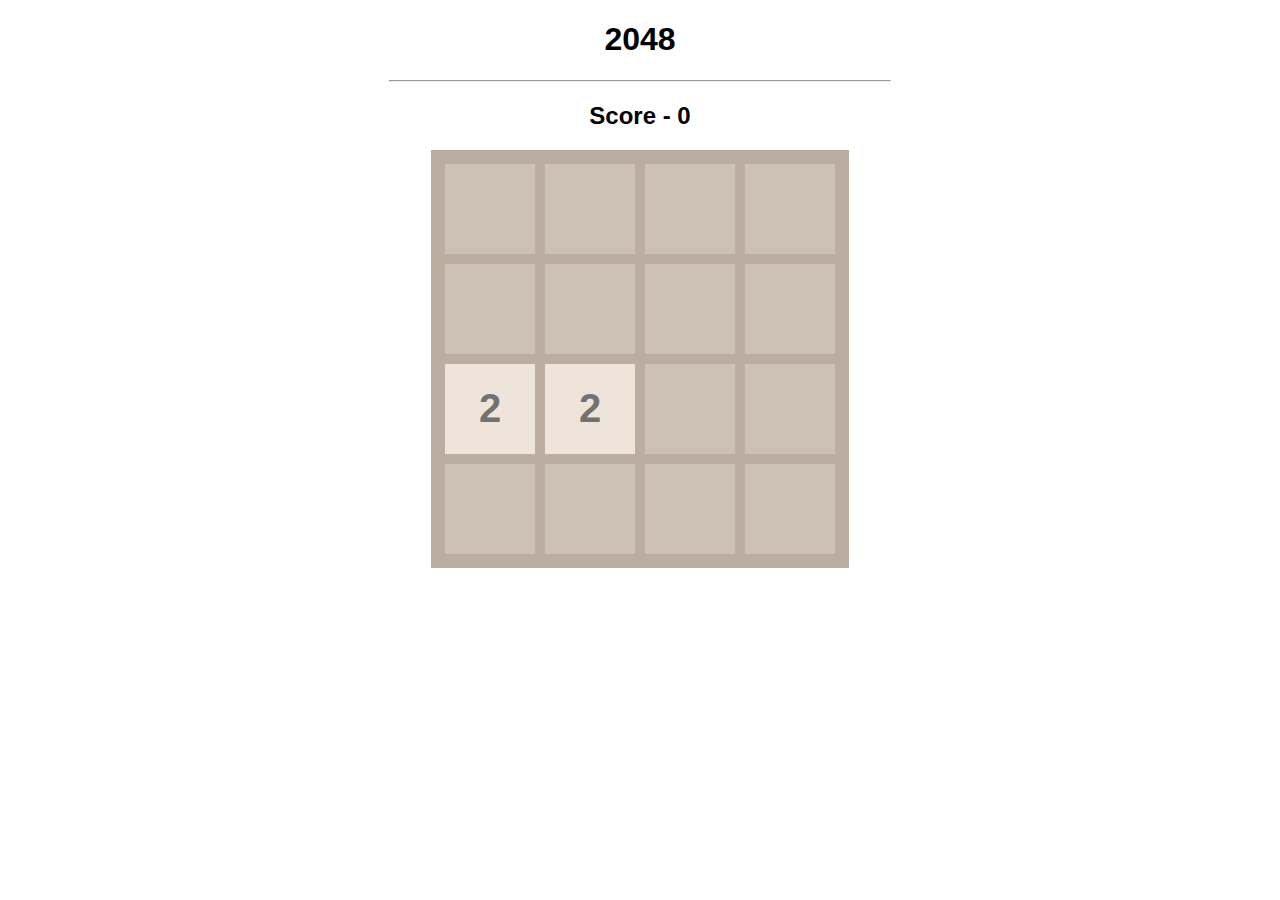
==== 2048.html @ 7a3df649 "Add files via upload" ====
<!DOCTYPE html>
<html lang="en">
<head>
    <meta charset="UTF-8">
    <meta name="viewport" content="width=device-width, initial-scale=1.0">
    <link rel="stylesheet" href="style.css">
    <script src="2048.js"></script>
    <title>2048</title>
</head>
<body>
    
    <h1>2048</h1>
    <hr>
    <h2>Score - <span id="score">0</span></h2>
    <div id="board">
       <div class="icon">
        <tile class="2"></tile>
       </div>
    </div>




    
</body>
</html>
---- style.css ----
body {
    font-family: Arial, Helvetica, sans-serif;
    text-align: center;
}

hr {
    width: 500px;
}

#board {
    width: 400px;
    height: 400px;

    background-color: #cdc1b5;
    border: 9px solid #bbada0;

    margin: 0 auto;
    display: flex;
    flex-wrap: wrap;
}

.tile {
    width: 90px;
    height: 90px;
    border: 5px solid #bbada0;

    font-size: 40px;
    font-weight: bold;
    display: flex;
    justify-content: center;
    align-items: center;
}


/* colored tiles */

.x2 {
    background-color: #eee4da;
    color: #727371;
}

.x4 {
    background-color: #ece0ca;
    color: #727371;
}

.x8 {
    background-color: #f4b17a;
    color: white;
}

.x16{
    background-color: #f59575;
    color: white;
}

.x32{
    background-color: #f57c5f;
    color: white;
}

.x64{
    background-color: #f65d3b;
    color: white;
}

.x128{
    background-color: #edce71;
    color: white;
}

.x256{
    background-color: #edcc63;
    color: white;
}

.x512{
    background-color: #edc651;
    color: white;
}

.x1024{
    background-color: #eec744;
    color: white;
}

.x2048{
    background-color: #ecc230;
    color: white;
}

.x4096 {
    background-color: #fe3d3d;
    color: white;
}

.x8192 {
    background-color: #ff2020;
    color: white;
}
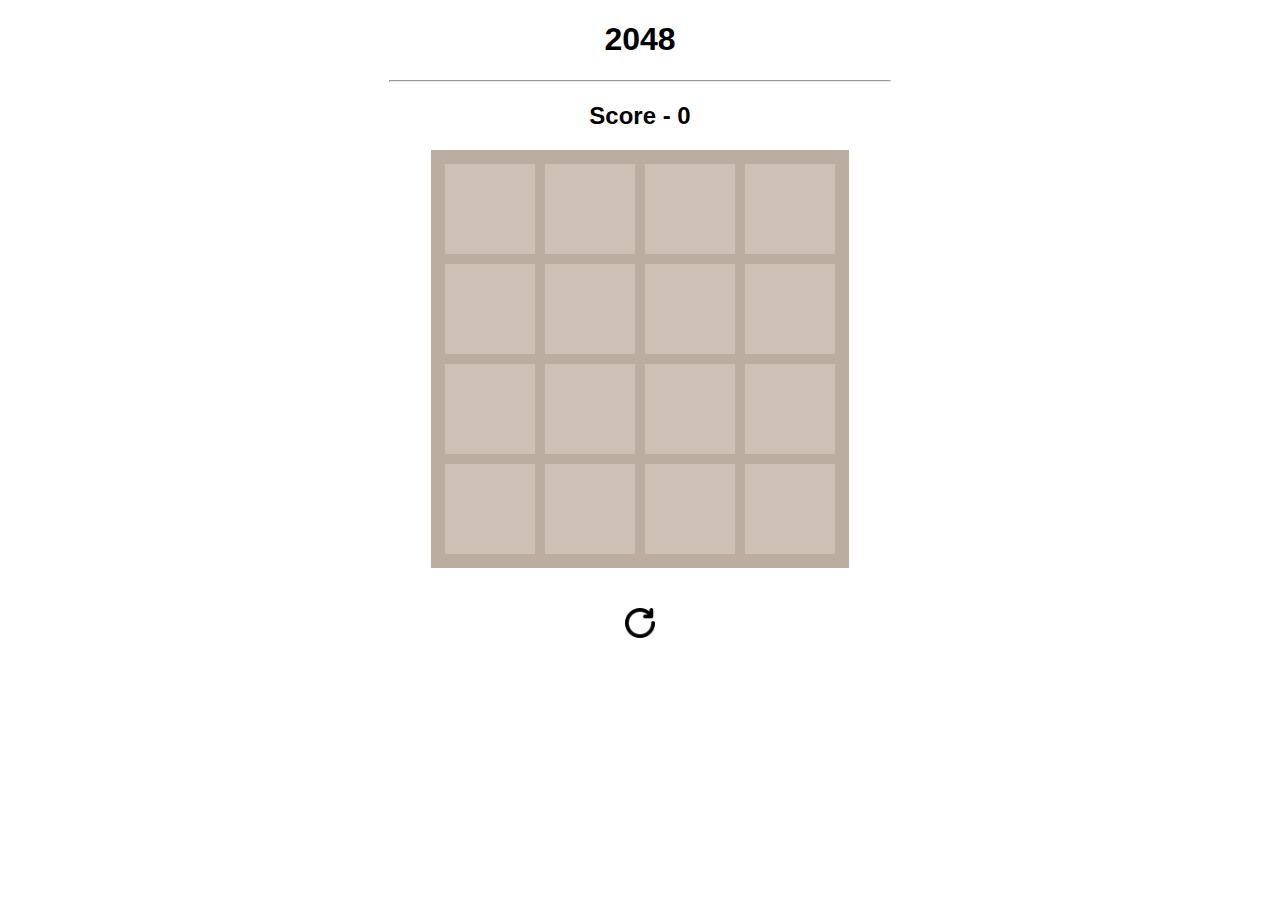
==== commit edb1a3c3: "Add files via upload" ====
--- a/2048.html
+++ b/2048.html
@@ -8,21 +8,19 @@
     <title>2048</title>
 </head>
 <body>
+    <script src="2048.js"></script>
     
     <h1>2048</h1>
     <hr>
     <h2>Score - <span id="score">0</span></h2>
+
     <div id="board">
-       <div class="icon">
-        <tile class="2"></tile>
-       </div>
-    </div>
+        <!-- Your game tiles will be generated here -->
+    </div> 
+    <img id="restartButton" src="3594008.png" alt="Restart" style="cursor: pointer;" width="30px">
 
-
-
-
-    
 </body>
 </html>
 
 
+
--- a/style.css
+++ b/style.css
@@ -97,4 +97,14 @@
 .x8192 {
     background-color: #ff2020;
     color: white;
-}+}
+
+
+#restartButton{
+    margin: 30px;
+    border: 10px solid transparent
+}
+  
+
+
+ 